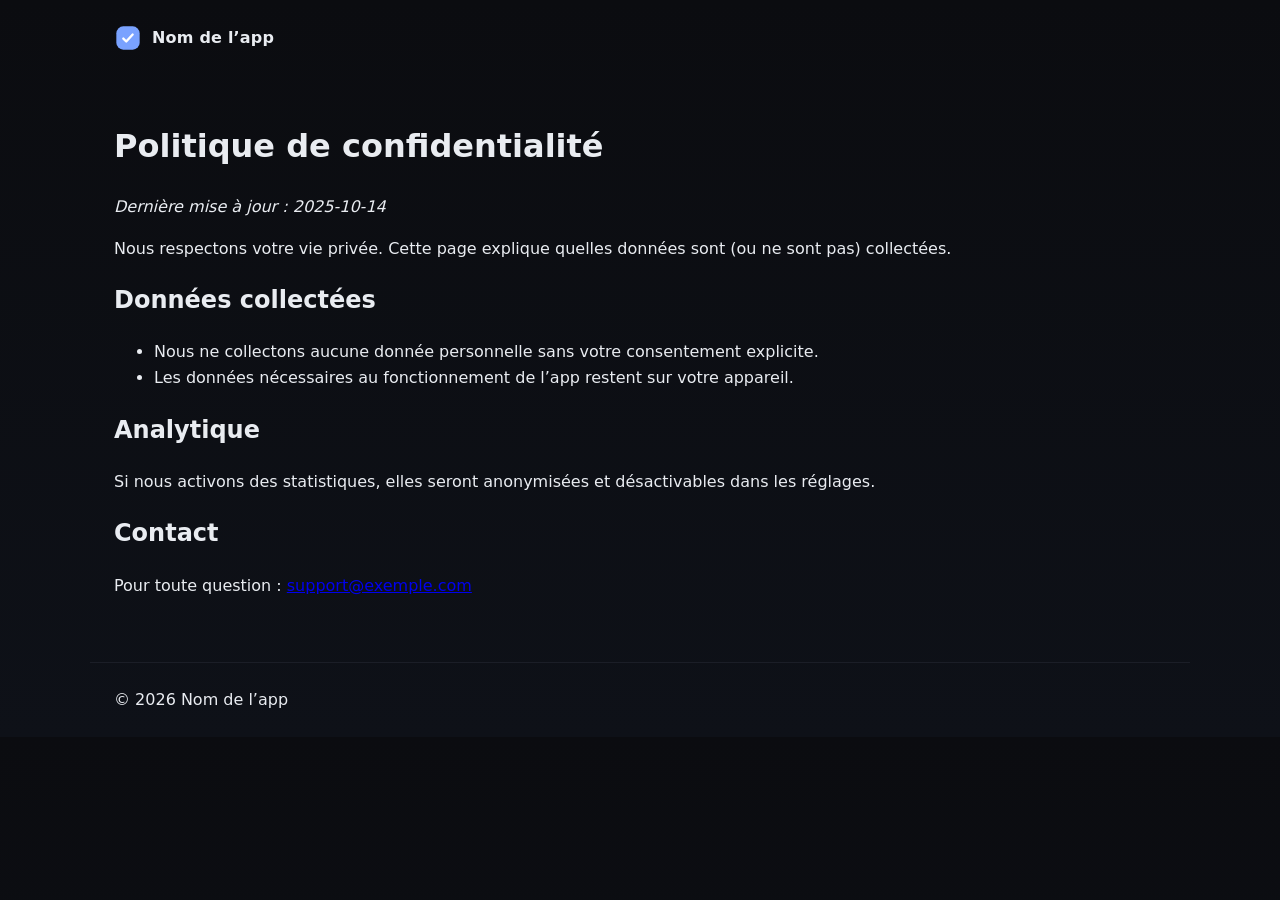
==== privacy.html @ b93f61f3 "init from "App Landing"" ====
<!doctype html>
<html lang="fr">
<head>
  <meta charset="utf-8">
  <meta name="viewport" content="width=device-width, initial-scale=1">
  <title>Politique de confidentialité — Nom de l’app</title>
  <link href="styles.css" rel="stylesheet">
  <style>main{max-width:800px;margin:0 auto}</style>
</head>
<body>
  <header class="container header">
    <div class="brand">
      <img src="assets/logo.svg" alt="" class="logo" />
      <span class="brand-name">Nom de l’app</span>
    </div>
  </header>
  <main class="container">
    <h1>Politique de confidentialité</h1>
    <p><em>Dernière mise à jour : 2025‑10‑14</em></p>
    <p>Nous respectons votre vie privée. Cette page explique quelles données sont (ou ne sont pas) collectées.</p>
    <h2>Données collectées</h2>
    <ul>
      <li>Nous ne collectons aucune donnée personnelle sans votre consentement explicite.</li>
      <li>Les données nécessaires au fonctionnement de l’app restent sur votre appareil.</li>
    </ul>
    <h2>Analytique</h2>
    <p>Si nous activons des statistiques, elles seront anonymisées et désactivables dans les réglages.</p>
    <h2>Contact</h2>
    <p>Pour toute question : <a href="mailto:support@exemple.com">support@exemple.com</a></p>
  </main>
  <footer class="container footer">
    <div>© <span id="year"></span> Nom de l’app</div>
  </footer>
  <script>document.getElementById('year').textContent = new Date().getFullYear()</script>
</body>
</html>
---- styles.css ----
/* Minimal, classy single-page styles */
:root{
  --bg: #0b0c10;
  --card: #111319;
  --text: #e9ecf1;
  --muted: #9aa3b2;
  --accent: #7aa2ff;
  --accent-2: #9d8cff;
  --border: #1b1e27;
}

*{box-sizing:border-box}
html,body{margin:0;padding:0}
body{
  font-family: Inter, system-ui, -apple-system, Segoe UI, Roboto, Helvetica, Arial, "Apple Color Emoji", "Segoe UI Emoji", "Segoe UI Symbol", sans-serif;
  background: linear-gradient(180deg, #0b0c10 0%, #0e1118 100%);
  color: var(--text);
  line-height: 1.6;
  -webkit-font-smoothing: antialiased;
  -moz-osx-font-smoothing: grayscale;
}

.container{max-width:1100px;margin:0 auto;padding:24px}
.header{display:flex;align-items:center;justify-content:space-between;gap:16px}
.brand{display:flex;align-items:center;gap:10px}
.logo{width:28px;height:28px}
.brand-name{font-weight:700;letter-spacing:.2px}

.header nav{display:flex;gap:16px;align-items:center}
.header a{color:var(--muted);text-decoration:none;font-weight:500}
.header a:hover{color:var(--text)}

.btn{padding:10px 16px;border-radius:10px;text-decoration:none;font-weight:600;border:1px solid var(--border)}
.btn-outline{background:transparent;color:var(--text)}
.btn-primary{background:var(--accent);color:#0b0c10;border-color:transparent}
.btn-primary:hover{filter:brightness(1.05)}

.hero{display:grid;grid-template-columns:1.15fr .85fr;gap:48px;align-items:center;padding-top:40px;padding-bottom:32px}
.hero h1{font-size:54px;line-height:1.1;margin:0 0 12px}
.lead{font-size:18px;color:var(--muted);max-width:52ch}
.accent{background:linear-gradient(90deg,var(--accent),var(--accent-2));-webkit-background-clip:text;background-clip:text;color:transparent}

.cta{margin-top:22px;display:flex;gap:12px;align-items:center}
.appstore-badge{
  display:inline-flex;gap:10px;align-items:center;
  padding:10px 14px;border-radius:12px;
  background:#000;color:#fff;text-decoration:none;
  font-weight:700;letter-spacing:.2px;border:1px solid #222;
  box-shadow:0 8px 24px rgba(0,0,0,.35);
}
.apple-logo{font-family: 'SF Pro', system-ui, -apple-system; font-size:18px; line-height:1}
.subtext{margin-top:10px;color:var(--muted);font-size:14px}

.hero-media{display:flex;justify-content:center}
.mock{width:100%;max-width:400px;filter:drop-shadow(0 20px 60px rgba(0,0,0,.6))}

.features{padding:48px 0}
.features h2{font-size:28px;margin:0 0 24px}
.grid{display:grid;grid-template-columns:repeat(3,1fr);gap:16px}
.card{background:var(--card);border:1px solid var(--border);padding:20px;border-radius:16px}
.card .icon{font-size:22px}

.quote{padding:28px 0;text-align:center}
blockquote{font-size:24px;margin:0}
.cite{color:var(--muted);margin-top:8px}

.faq{padding:48px 0}
.faq details{background:var(--card);border:1px solid var(--border);padding:16px 18px;border-radius:12px;margin-bottom:10px}
.faq summary{cursor:pointer;font-weight:700}

.final-cta{padding:32px 0;text-align:center}
.final-cta h2{margin:0 0 16px}

.footer{display:flex;justify-content:space-between;align-items:center;border-top:1px solid var(--border);padding-top:24px;margin-top:24px}
.footer .links{display:flex;gap:12px}
.footer a{color:var(--muted);text-decoration:none}
.footer a:hover{color:var(--text)}

@media (max-width: 900px){
  .hero{grid-template-columns:1fr;gap:24px}
  .hero h1{font-size:40px}
  .grid{grid-template-columns:1fr}
}
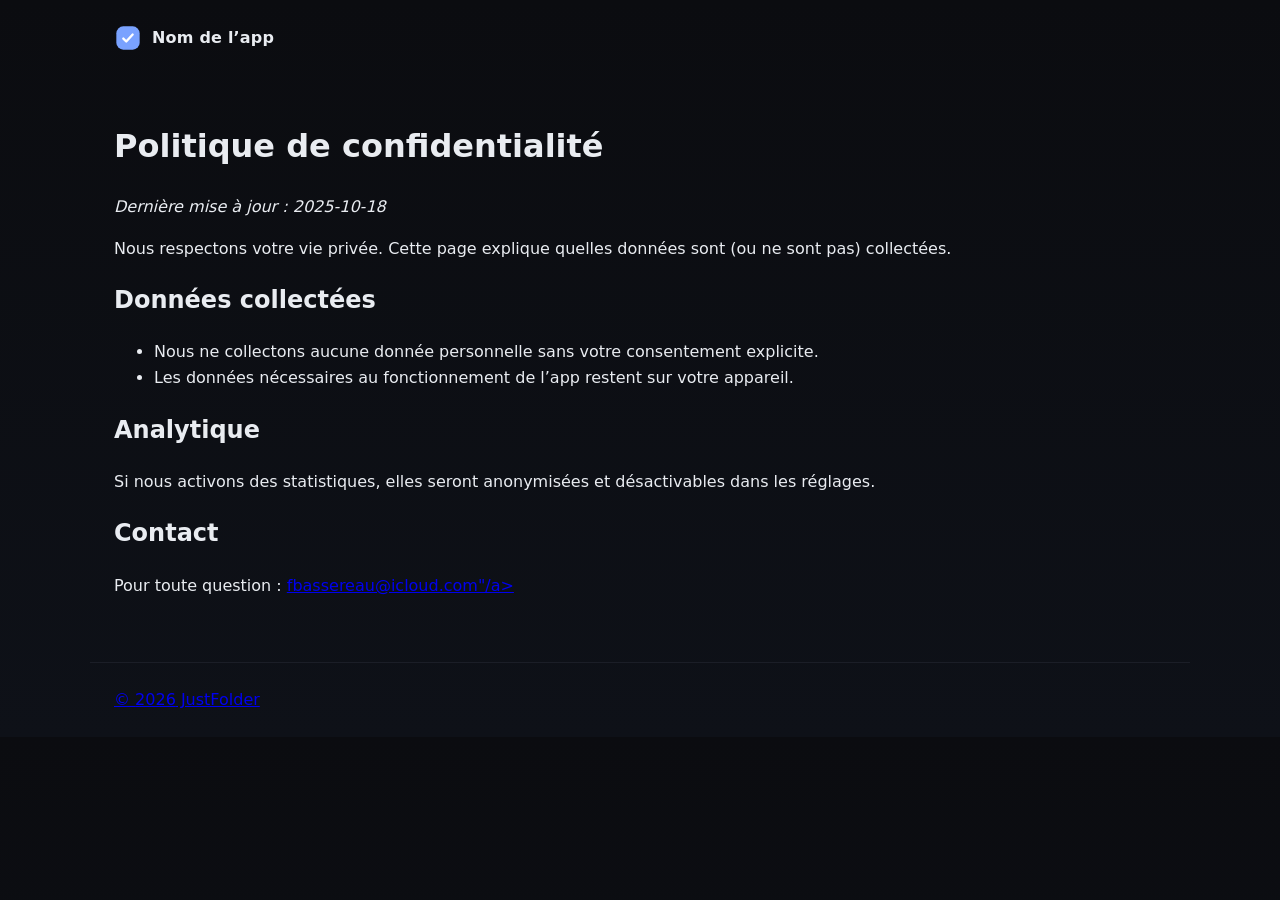
==== commit 5deaa945: "Update privacy.html" ====
--- a/privacy.html
+++ b/privacy.html
@@ -3,7 +3,7 @@
 <head>
   <meta charset="utf-8">
   <meta name="viewport" content="width=device-width, initial-scale=1">
-  <title>Politique de confidentialité — Nom de l’app</title>
+  <title>Politique de confidentialité — JustFolder</title>
   <link href="styles.css" rel="stylesheet">
   <style>main{max-width:800px;margin:0 auto}</style>
 </head>
@@ -16,7 +16,7 @@
   </header>
   <main class="container">
     <h1>Politique de confidentialité</h1>
-    <p><em>Dernière mise à jour : 2025‑10‑14</em></p>
+    <p><em>Dernière mise à jour : 2025‑10‑18</em></p>
     <p>Nous respectons votre vie privée. Cette page explique quelles données sont (ou ne sont pas) collectées.</p>
     <h2>Données collectées</h2>
     <ul>
@@ -26,10 +26,10 @@
     <h2>Analytique</h2>
     <p>Si nous activons des statistiques, elles seront anonymisées et désactivables dans les réglages.</p>
     <h2>Contact</h2>
-    <p>Pour toute question : <a href="mailto:support@exemple.com">support@exemple.com</a></p>
+    <p>Pour toute question : <a href="mailto:fbassereau@icloud.com"">fbassereau@icloud.com"/a></p>
   </main>
   <footer class="container footer">
-    <div>© <span id="year"></span> Nom de l’app</div>
+    <div>© <span id="year"></span> JustFolder</div>
   </footer>
   <script>document.getElementById('year').textContent = new Date().getFullYear()</script>
 </body>
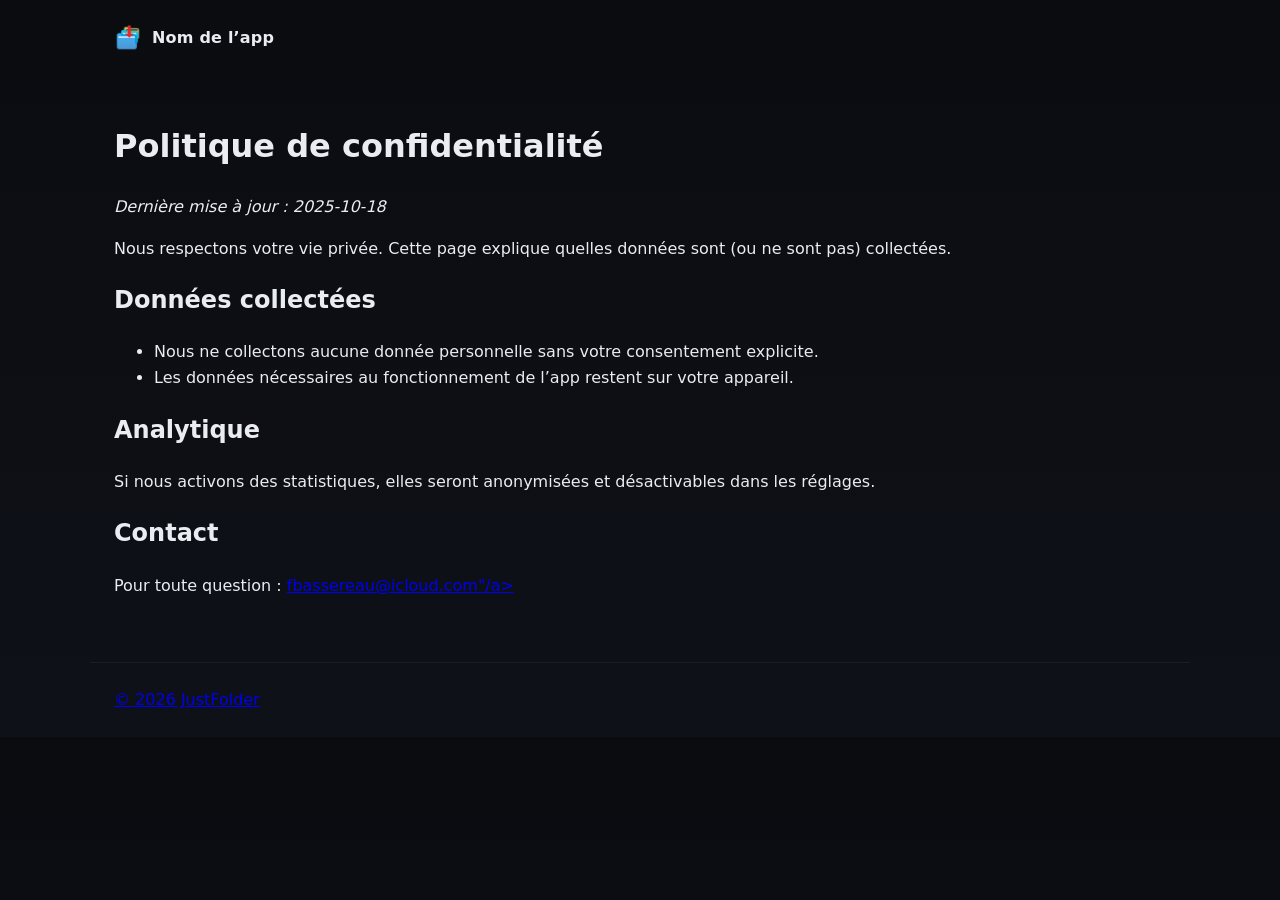
==== commit a215521c: "Update privacy.html" ====
--- a/privacy.html
+++ b/privacy.html
@@ -10,7 +10,7 @@
 <body>
   <header class="container header">
     <div class="brand">
-      <img src="assets/logo.svg" alt="" class="logo" />
+      <img src="assets/logo.png" alt="" class="logo" />
       <span class="brand-name">Nom de l’app</span>
     </div>
   </header>
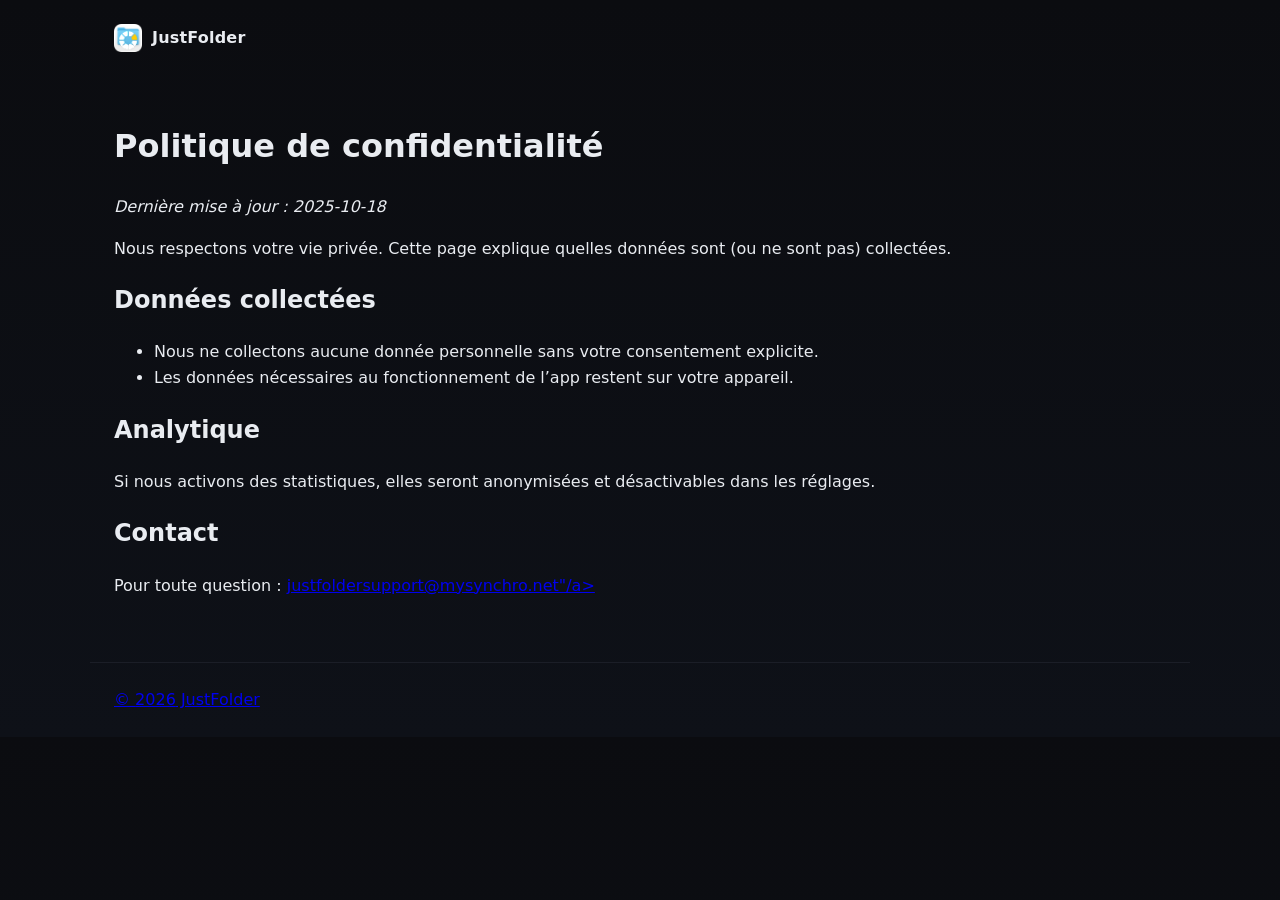
==== commit fa2f3a62: "Update privacy.html" ====
--- a/privacy.html
+++ b/privacy.html
@@ -11,7 +11,7 @@
   <header class="container header">
     <div class="brand">
       <img src="assets/logo.png" alt="" class="logo" />
-      <span class="brand-name">Nom de l’app</span>
+      <span class="brand-name">JustFolder</span>
     </div>
   </header>
   <main class="container">
@@ -26,7 +26,7 @@
     <h2>Analytique</h2>
     <p>Si nous activons des statistiques, elles seront anonymisées et désactivables dans les réglages.</p>
     <h2>Contact</h2>
-    <p>Pour toute question : <a href="mailto:fbassereau@icloud.com"">fbassereau@icloud.com"/a></p>
+    <p>Pour toute question : <a href="mailto:justfoldersupport@mysynchro.net"">justfoldersupport@mysynchro.net"/a></p>
   </main>
   <footer class="container footer">
     <div>© <span id="year"></span> JustFolder</div>
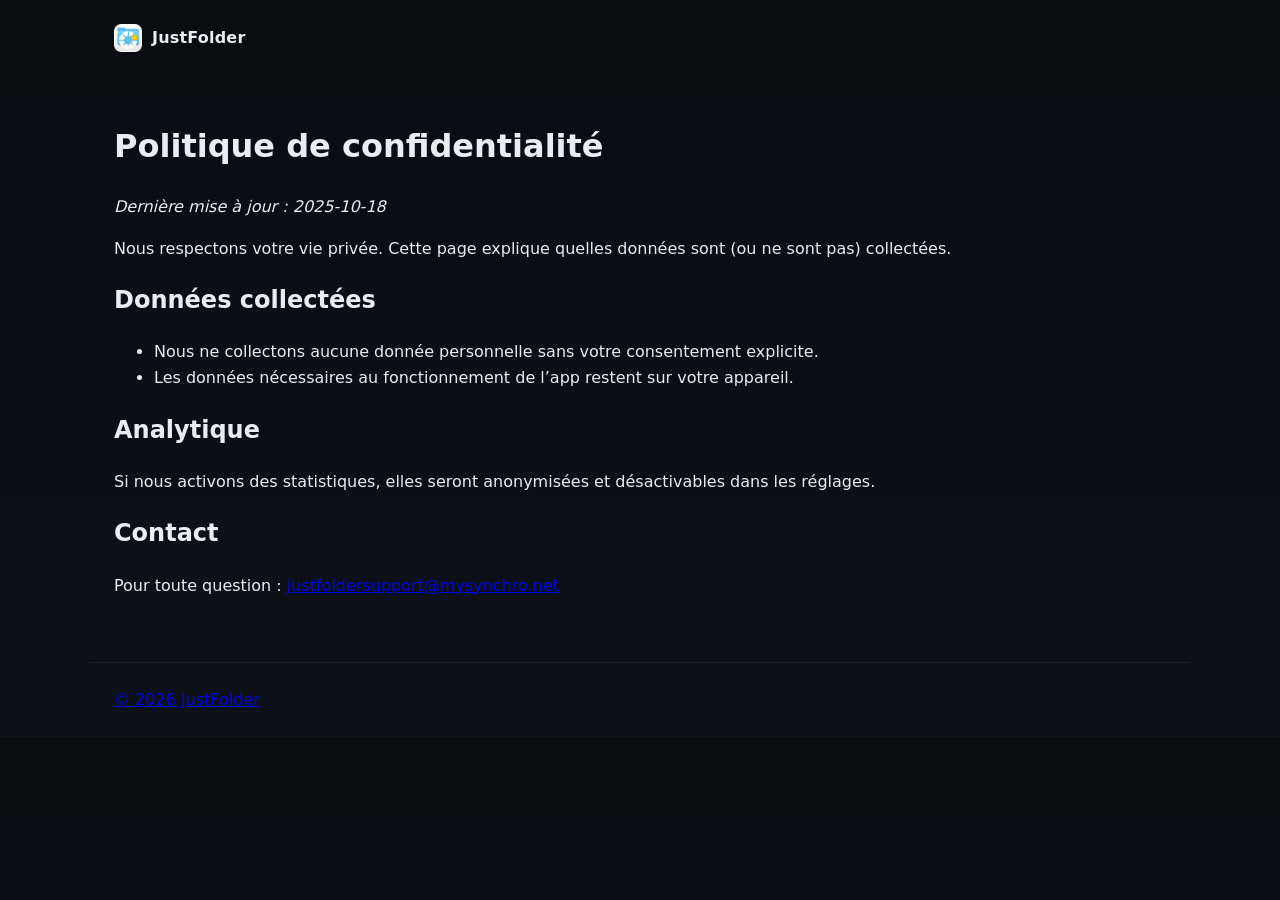
==== commit e20991b7: "Update privacy.html" ====
--- a/privacy.html
+++ b/privacy.html
@@ -26,7 +26,7 @@
     <h2>Analytique</h2>
     <p>Si nous activons des statistiques, elles seront anonymisées et désactivables dans les réglages.</p>
     <h2>Contact</h2>
-    <p>Pour toute question : <a href="mailto:justfoldersupport@mysynchro.net"">justfoldersupport@mysynchro.net"/a></p>
+    <p>Pour toute question : <a href="mailto:justfoldersupport@mysynchro.net">justfoldersupport@mysynchro.net</p>
   </main>
   <footer class="container footer">
     <div>© <span id="year"></span> JustFolder</div>
